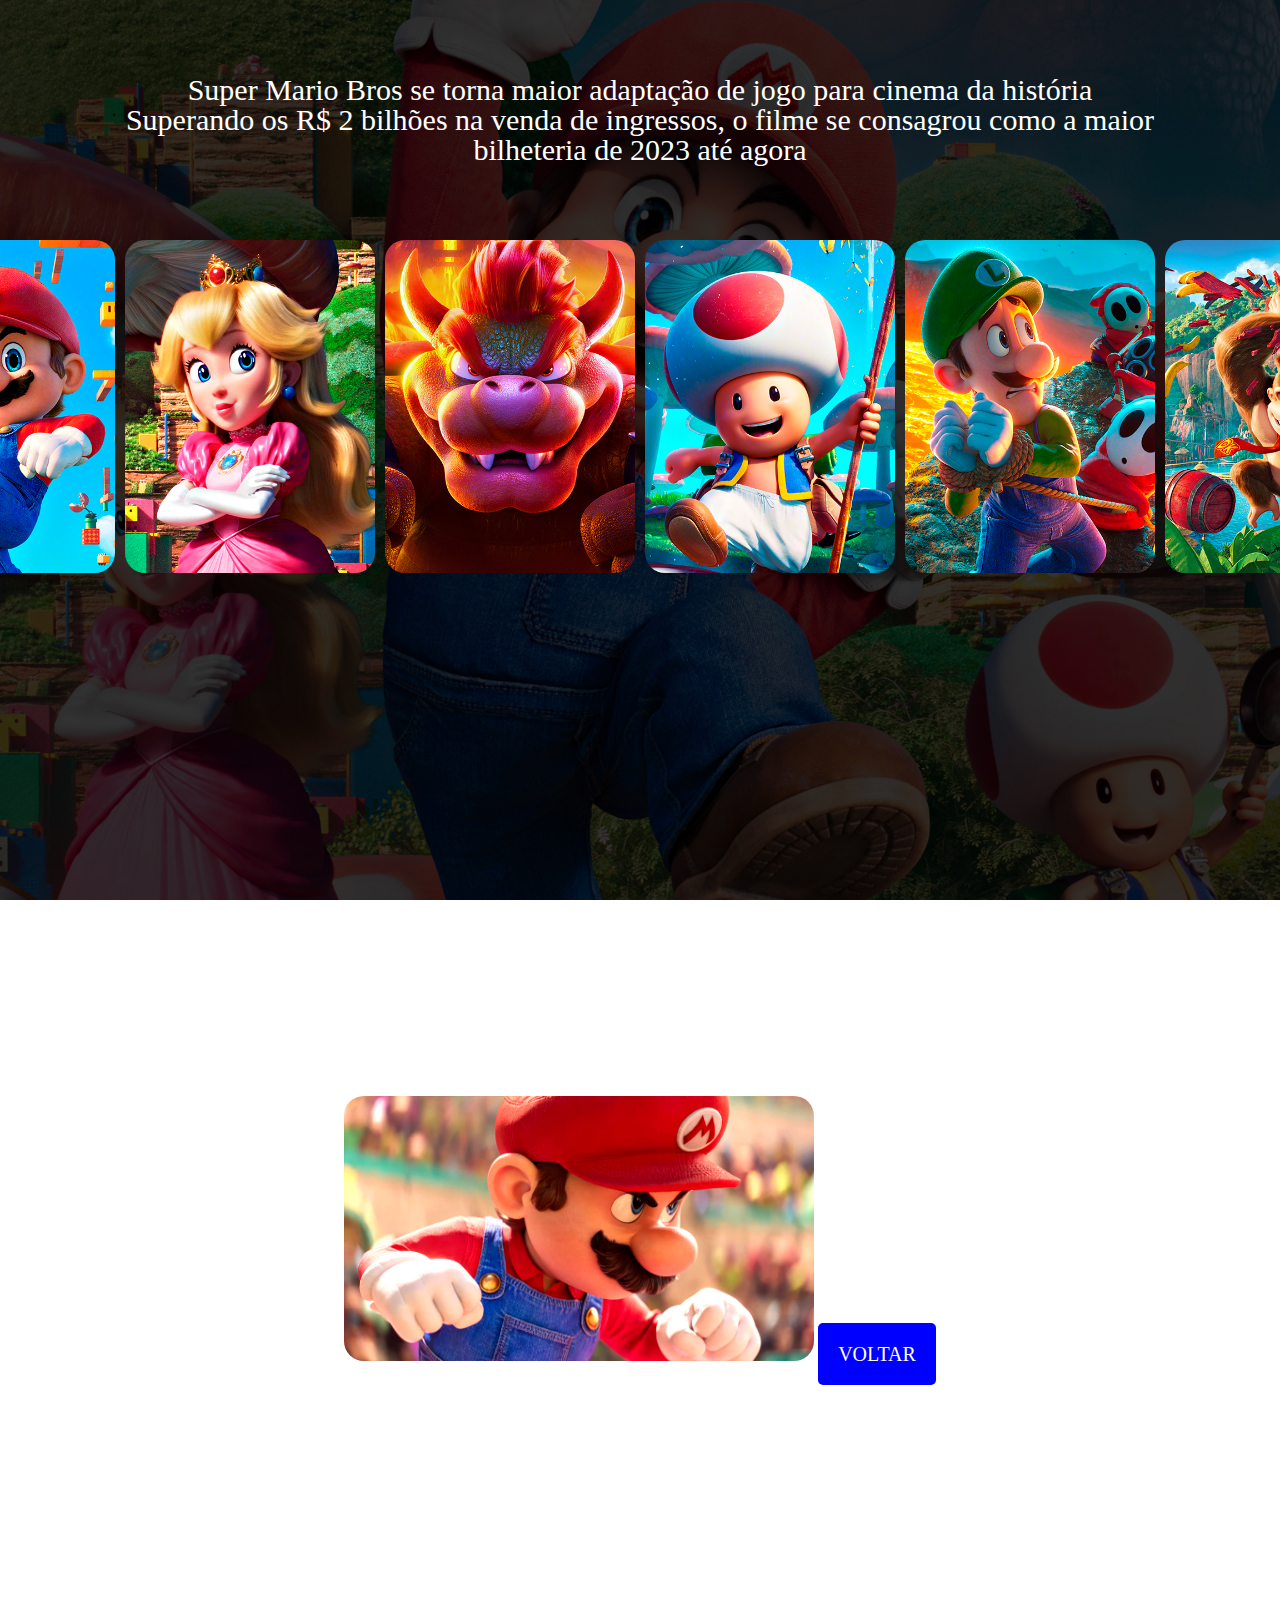
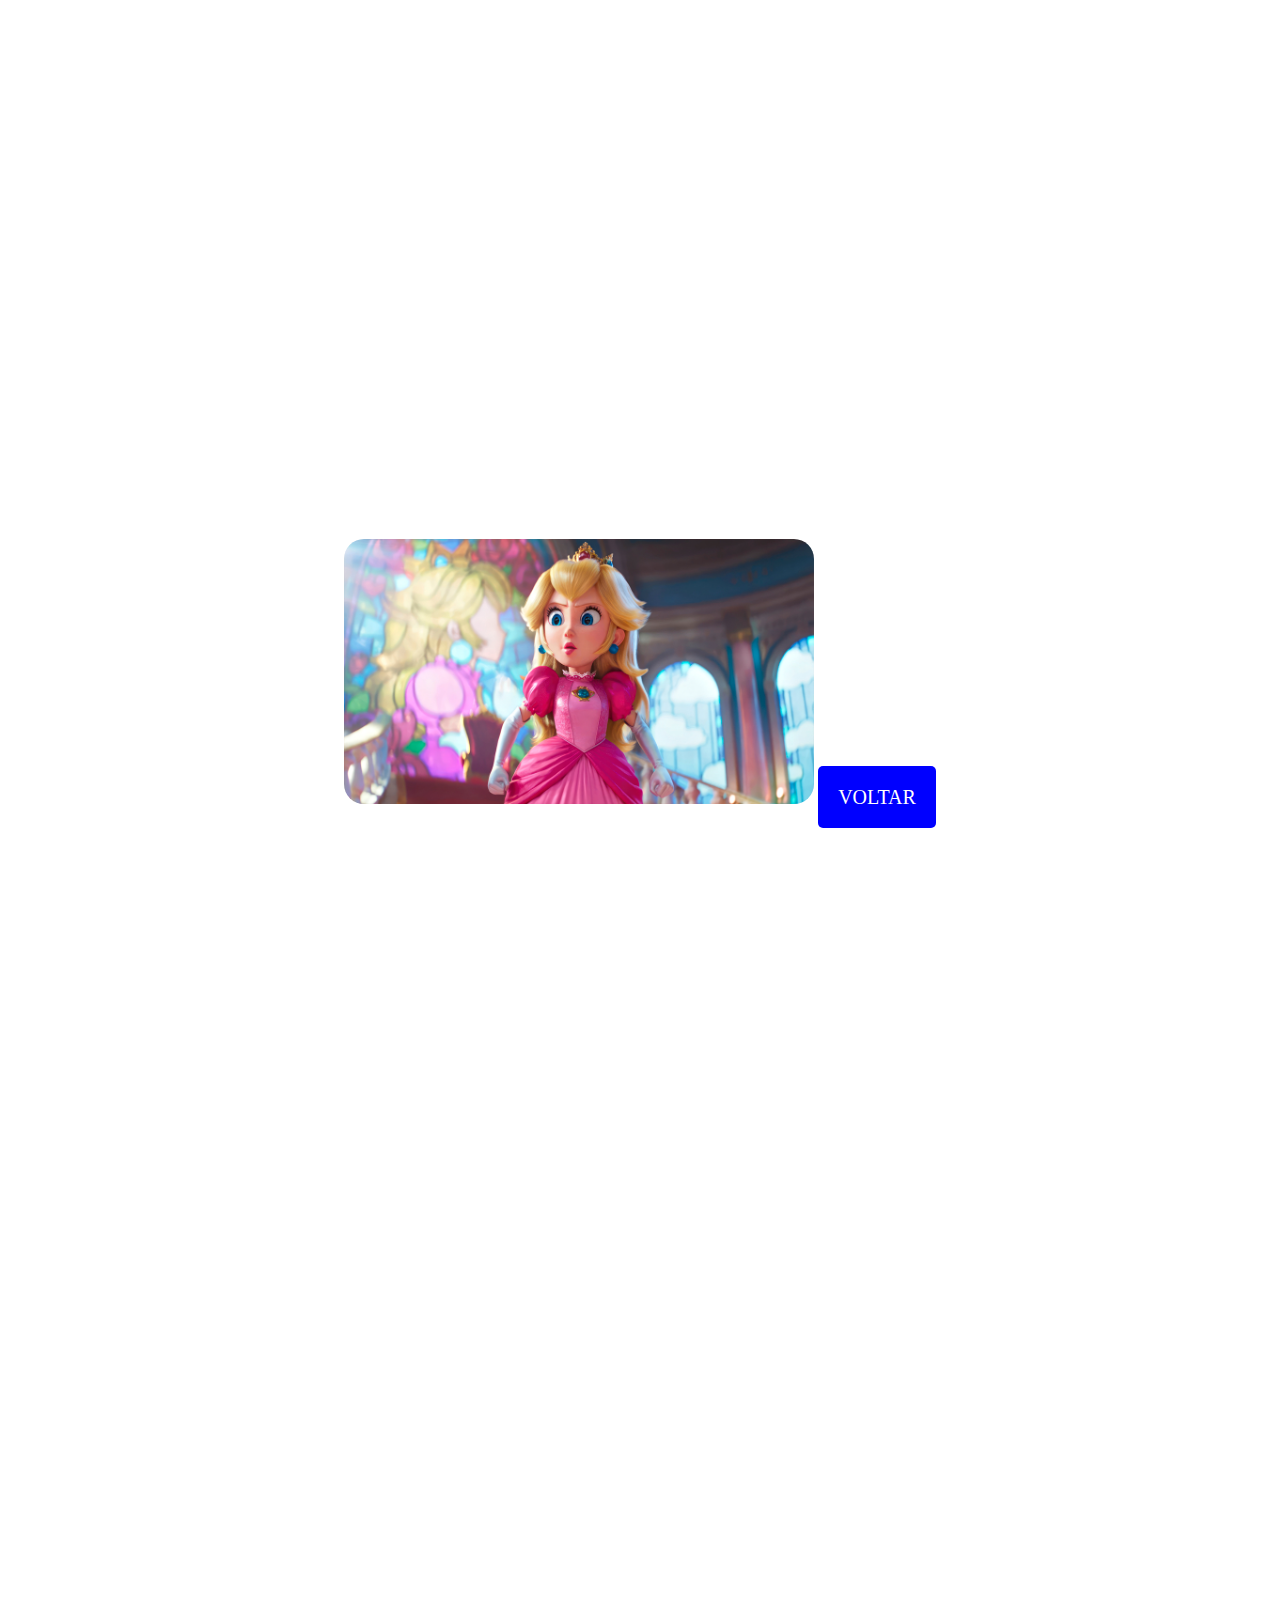
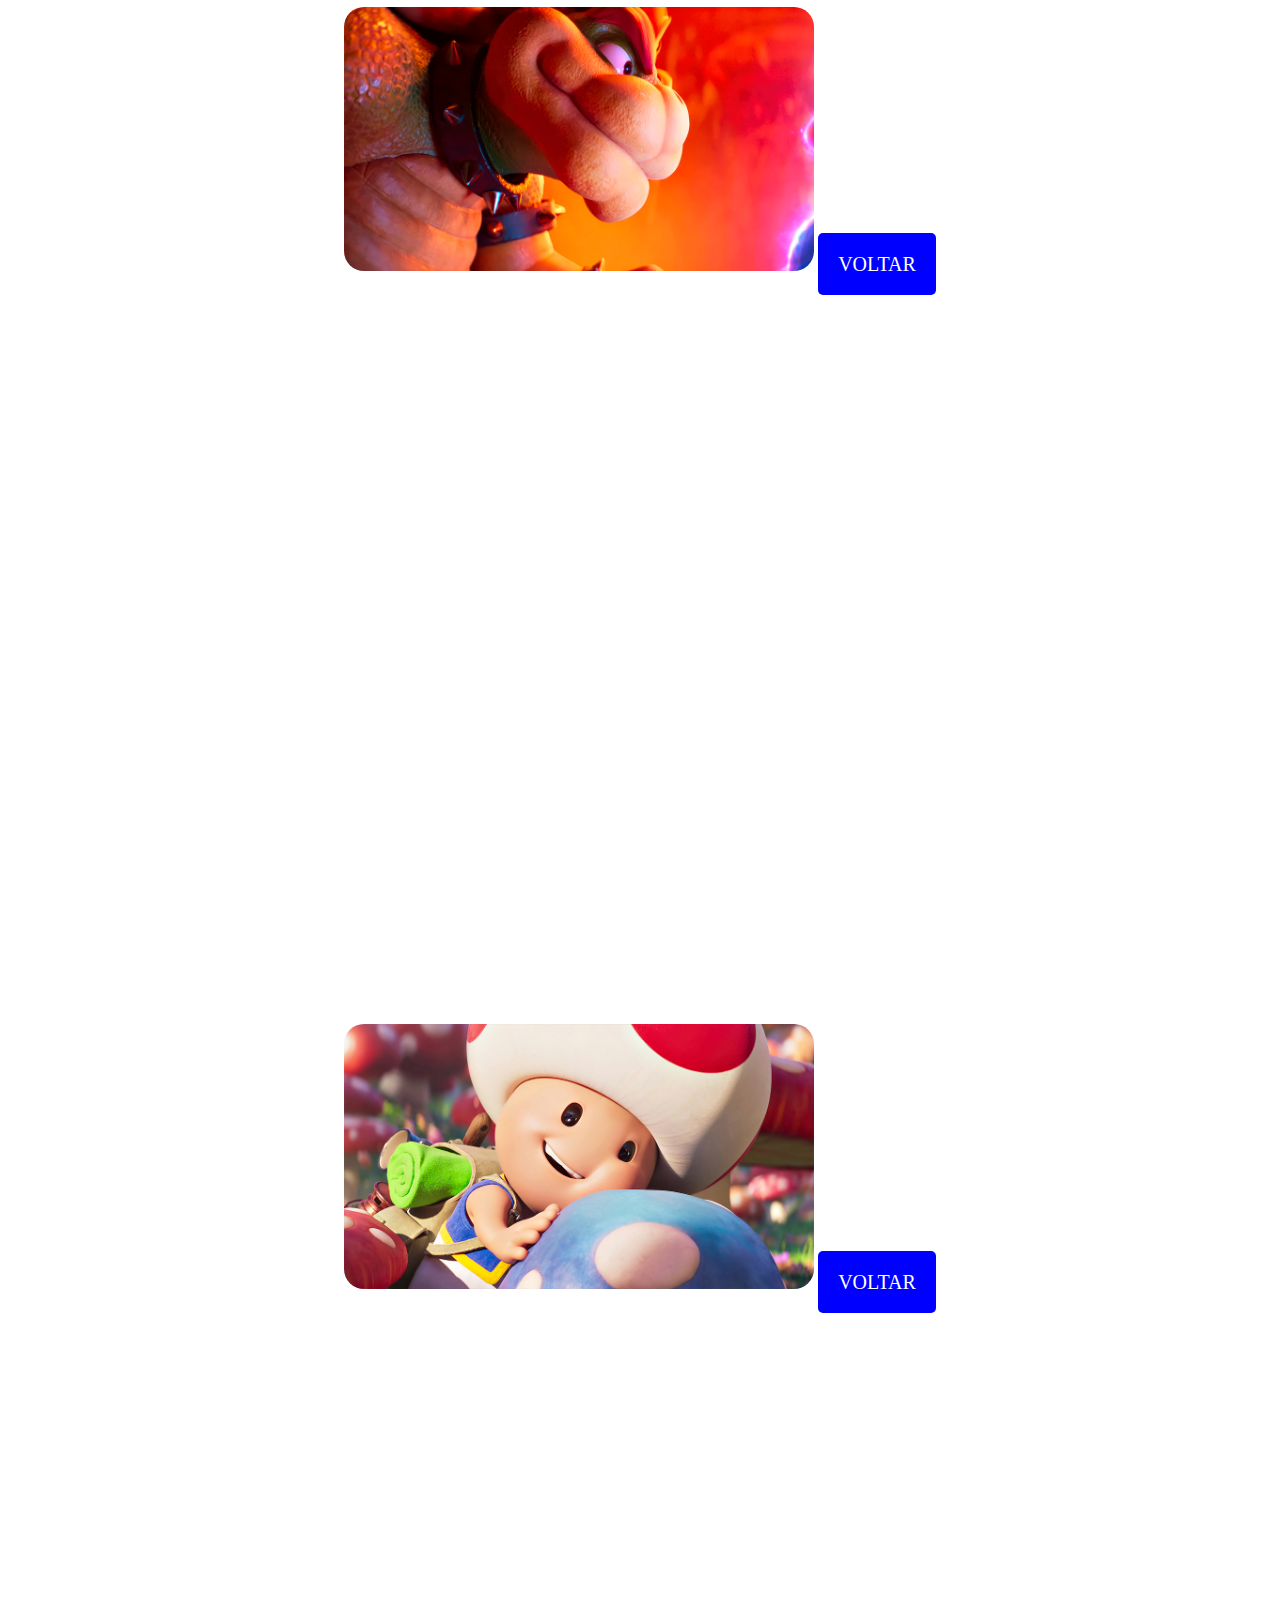
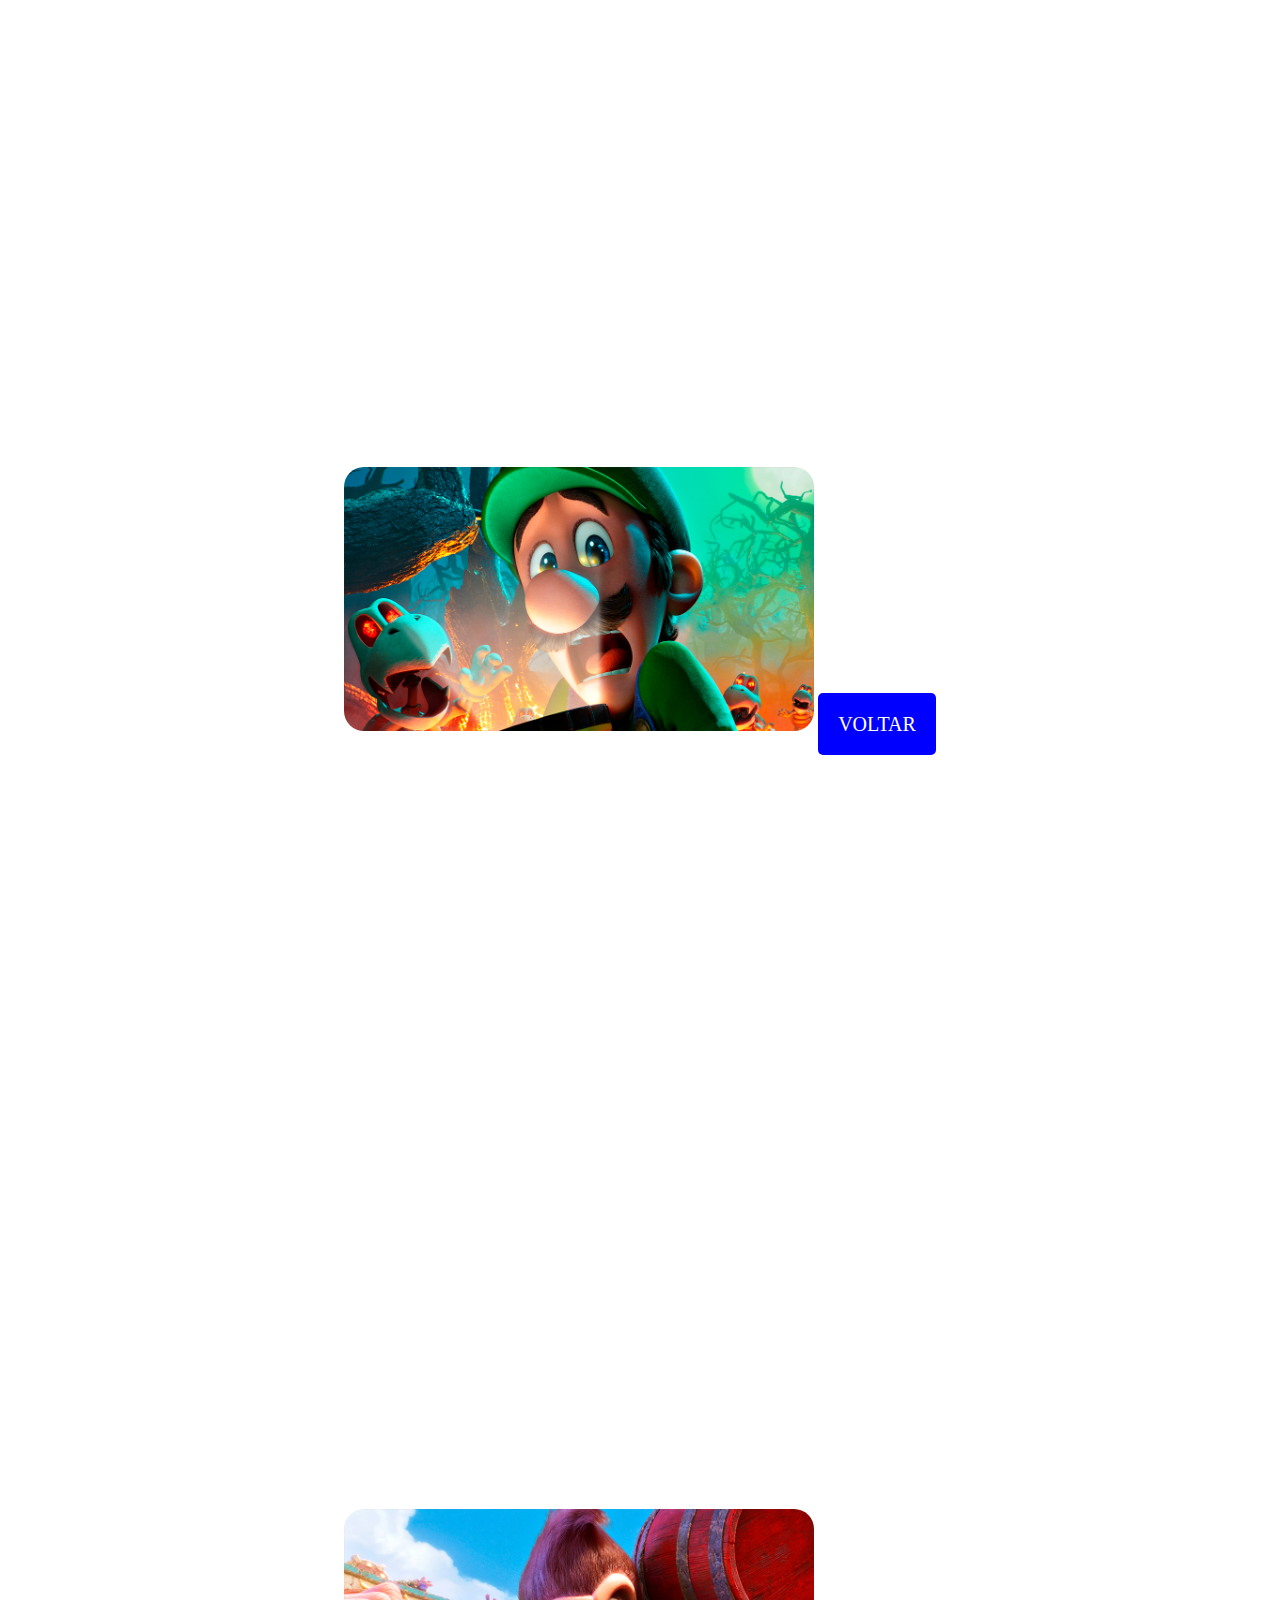
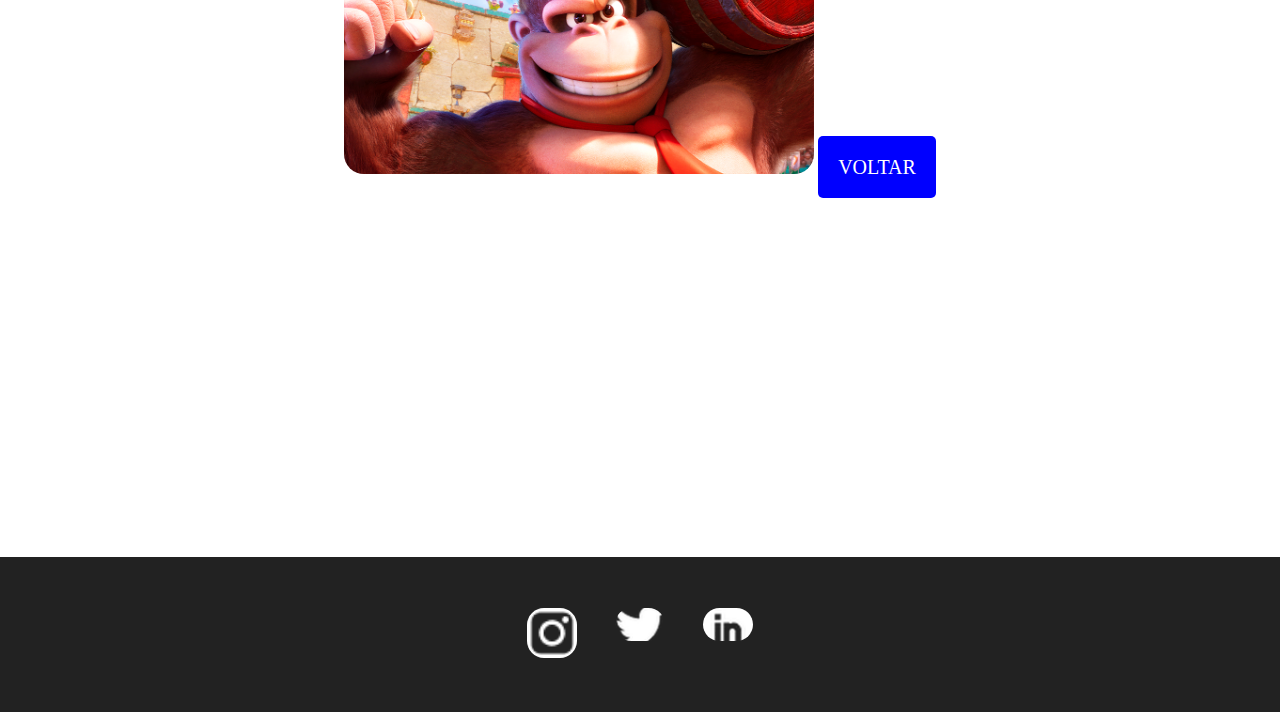
==== index.html @ dc565cfc "Add files via upload" ====
<!DOCTYPE html>
<html lang="pt-br">

<head>
    <meta charset="UTF-8">
    <meta http-equiv="X-UA-Compatible" content="IE=edge">
    <meta name="viewport" content="width=device-width, initial-scale=1.0">
    <title>Super Mario Bros</title>
    <link rel="stylesheet" href="style.css">
    <link rel="stylesheet" href="reset.css">
    <link rel="icon" href="mario_icon.png">
</head>

<body>

    <div class="mario" id="principal"> 
        <h1>Super Mario Bros se torna maior adaptação de jogo para cinema da história</h1>

        <h2> Superando os R$ 2 bilhões na venda de ingressos, o filme se consagrou como a maior bilheteria de 2023 até
            agora</h2>
    </div>

    <div class="imagens">
        <div>
        <a href="#mario"> <img src="mario.jpg" alt="" /></a>
        </div>
        <div>
            <a href="#peach"><img src="peach.jpg" alt="" /></a>
        </div>
        <div>
            <a href="#browser"><img src="browser.jpg" alt="" /></a>
        </div>
        <div>
            <a href="#toad"><img src="toad.jpg" alt="" /></a>
        </div>
        <div>
            <a href="#luigi"><img src="luigi.jpg" alt="" /></a>
        </div>
    <div>
        <a href="#donkey"> <img src="donkey.jpg" alt=""></a>
            </div>
    </div>

   
    <div class="persona" id="mario">
        <h1>MÁRIO</h1>
        <img src="mario_2.jpg" alt="" />
        <a href="#principal">VOLTAR</a>
    <P>Mario é o protagonista da série Mario Bros. Ele é um encanador corajoso e destemido que embarca em várias aventuras para salvar o Reino dos Cogumelos e resgatar a Princesa Peach. Mario é conhecido por seu boné vermelho, macacão azul e bigode espesso. Ele é um personagem versátil, capaz de pular em plataformas, derrotar inimigos e coletar power-ups para ganhar habilidades especiais. Mario é carismático, determinado e está sempre pronto para enfrentar desafios. Ele se tornou um ícone dos videogames e é amado por milhões de fãs ao redor do mundo.</P>
    </div>


    <div class="persona" id="peach">
        <h1>PRINCESA PEACH</h1>
        <img src="peach_2.jpg" alt="" />
        <a href="#principal">VOLTAR</a>
        <P> A Princesa Peach é uma personagem fundamental na série Mario Bros. Ela é a governante do Reino dos Cogumelos e constantemente se encontra em apuros, sendo sequestrada pelo vilão Bowser. Peach é retratada como uma princesa graciosa e gentil, com longos cabelos loiros e um vestido rosa icônico. Apesar de sua aparente vulnerabilidade, ela também mostra uma grande determinação e coragem ao enfrentar os desafios que surgem em seu caminho. A Princesa Peach é uma personagem carismática, amada por sua personalidade doce e por ser uma figura central na narrativa, além de ser um símbolo de esperança para Mario e Luigi em suas missões de resgate.</P>
    </div>

    <div class="persona" id="browser">
        <h1>BOWSER</h1>
        <img src="browser_2.jpg" alt="" />
        <a href="#principal">VOLTAR</a>
        <p>Bowser, também conhecido como Rei Koopa, é o principal antagonista da série Mario Bros. Ele é um grande e poderoso Koopa Troopa, com casco e chifres pontiagudos. Bowser é o líder do exército de Koopas e está constantemente tentando conquistar o Reino dos Cogumelos e sequestrar a Princesa Peach. Ele é conhecido por sua força física, habilidades de respirar fogo e por sua natureza malvada. Bowser é um adversário formidável, mas Mario e seus amigos sempre encontram uma maneira de derrotá-lo e salvar o reino.</p>
    </div>

    <div class="persona" id="toad">
        <h1>TOAD</h1>
        <img src="toad_2.jpg" alt="" />
        <a href="#principal">VOLTAR</a>
        <p> Toad é um personagem leal e corajoso da série Mario Bros. Ele é um cogumelo antropomórfico e é conhecido por sua aparência distintiva com um boné e colete. Toad é frequentemente retratado como um auxiliar de confiança de Mario e Luigi, fornecendo informações úteis e oferecendo suporte em suas aventuras. Ele é rápido e ágil, e muitas vezes é encarregado de tarefas importantes para ajudar seus amigos. Apesar de sua estatura pequena, Toad é destemido e está sempre disposto a enfrentar desafios para proteger o Reino dos Cogumelos.</p>
    </div>

    <div class="persona" id="luigi">
        <h1>LUIGI</h1>
        <img src="luigi_2.jpg" alt="" />
        <a href="#principal">VOLTAR</a>
        <p>Luigi é o irmão de Mario e um personagem coadjuvante na série Mario Bros. Ele compartilha muitas semelhanças com Mario em termos de aparência, mas é retratado como um pouco mais alto e magro. Luigi muitas vezes acompanha Mario em suas aventuras e é conhecido por seu salto alto e habilidades acrobáticas. Ele é retratado como um personagem tímido e medroso, mas, no fundo, possui uma grande coragem e determinação para ajudar seu irmão e salvar o reino. Luigi é um personagem adorável e muitos fãs apreciam sua personalidade única.</p>
    </div>

    <div class="persona" id="donkey">
        <h1>DONKEY KONG</h1>
        <img src="donkey_2.jpg" alt="" />
        <a href="#principal">VOLTAR</a>
        <p> Donkey Kong é um personagem icônico da série de jogos Mario Bros. Ele é um gorila poderoso e também é conhecido como o líder dos Kong. Inicialmente, Donkey Kong era um vilão, sequestrando a Princesa Peach, mas ao longo do tempo, ele se tornou um herói e aliado de Mario. Donkey Kong é forte, ágil e usa sua força para superar obstáculos e derrotar inimigos. Ele é conhecido por suas habilidades de escalada e por usar barris como armas. Donkey Kong é um personagem carismático e adorado pelos fãs.
        </p>
    </div>



    <footer class="footer">
        <div class="footer-social">
        <a href="https://www.instagram.com/elvertoni/" target="_blank"> 
            <img src="insta.png" alt="instagram logo">
         </a>
        
        <a href="#">
       <img src="Group.png" alt="instagram logo">
        </a>
        <a href="https://www.linkedin.com/in/elvertoni/" target="_blank"> 
            <img src="Linkedin.png" alt="instagram logo">
        </a>
        
    </div>
       
        </footer>

</body>

</html>
---- style.css ----
body{
    background: url(pag_01_fundo.jpg);
   width: 100vw;
   height: 100vh;
   background-position: center;
   background-size: cover;
   background-attachment: fixed;
   margin-bottom: 200px;
}

.mario {
   color: white;
   text-align: center;
   font-family: Bebas Neue, cursive;
   font-size: 30px;
   margin: 50px;
   padding: 25px;


}

h1 {
    font-size:40px ;
    padding:10px ;
    color: white;
    padding-top: 5px;
    font-family: 'sigma' ,cursive; 
}

h2 {
    font-size:40px ;
    padding:50px ;
}

img {
    width: 250px;
    border-radius: 20px;
}

img:hover{
    width: 280px;
    vertical-align: auto; 
}

.imagens {
    display: flex;
    justify-content: center;
    gap: 10px;
    border-radius: 50px;
    vertical-align: auto;
    align-items: center;
}

.persona {
    color: white;
    margin: 150px;
    text-align: center;
    padding: 20px;
}

.persona h1 {
    margin-top: 300px;
    font-size: 50px;
    text-align: center;
    font-family: 'bebas neue' ,cursive;
}

.persona p {
    text-align: justify;
    font-size: 25px;
    font-family: 'sigma', cursive;
    color: white;
    margin: 10px;
    padding-top: 40px;
   text-align: center;
}

.persona a {
    font-size: 20px;
    text-decoration: none;
    color: white;
    background-color: blue;
    border-radius: 5px;
    padding: 20px;
    text-align: center;
    }
   
    .persona img { 
        width: 50%; 
        border-radius: 20px;
    }

.botao {
    display: flex;
    justify-content: center;
    align-items: center;
    width: 10%;
    background-color: black;
    border-radius: 10px;
}

.botao a {
    text-decoration: none;
    color: white;
    font-size: 16px;
    font-family: 'Bebas Neue', cursive;
    text-align: center;
    padding: 10px;
}

.botao img {
    display: flex;
    justify-content: center;
    align-items: center;
    margin-left: auto;
    margin-right: auto;
    width: 80%;
    padding: 10px;
}

.botao:hover {
    display: flex;
    justify-content: center;
    align-items: center;
    width: 12%;
    text-align: center;
    background-color: black;
    border-radius: 10px;
    box-shadow: 2px 2px 10px #000000;
}

.abertura{
    background: url(abertura.jpg);
    background-size: 100%;
}

.pag1 {
    display: flex;
    justify-content: center;
    align-items: center;
    width: 100%;
    border-radius: 10px;
}

.pag1 a {
    text-decoration: none;
    color: white;
    font-size: 16px;
    font-family: 'Bebas Neue', cursive;
    text-align: center;
    padding: 10px;
}

.pag1 img {
    display: flex;
    justify-content: center;
    align-items: center;
    margin-left: auto;
    margin-right: auto;
    width: 80%;
    padding: 30px;
    margin-top: 75%;
    
}

.pag1 img:hover {
    width: 300px;
    box-shadow: #705252;
}

.footer {
    font-family: "Bebas Neue"
    cursive;
    font-size: 20px;
    background-color: rgb(34, 34, 34 );
    color: white;
    display: flex;
    align-items: center;
    justify-content: center;
    padding: 3rem;
    max-width: 96rem;
    margin: 0 auto;
    flex-direction: column;
    }
    
    .footer img {
    width: 50px;
    padding: 3px;
    }
    
    .footer-social {
    display: flex;
    gap: 2rem;
    }
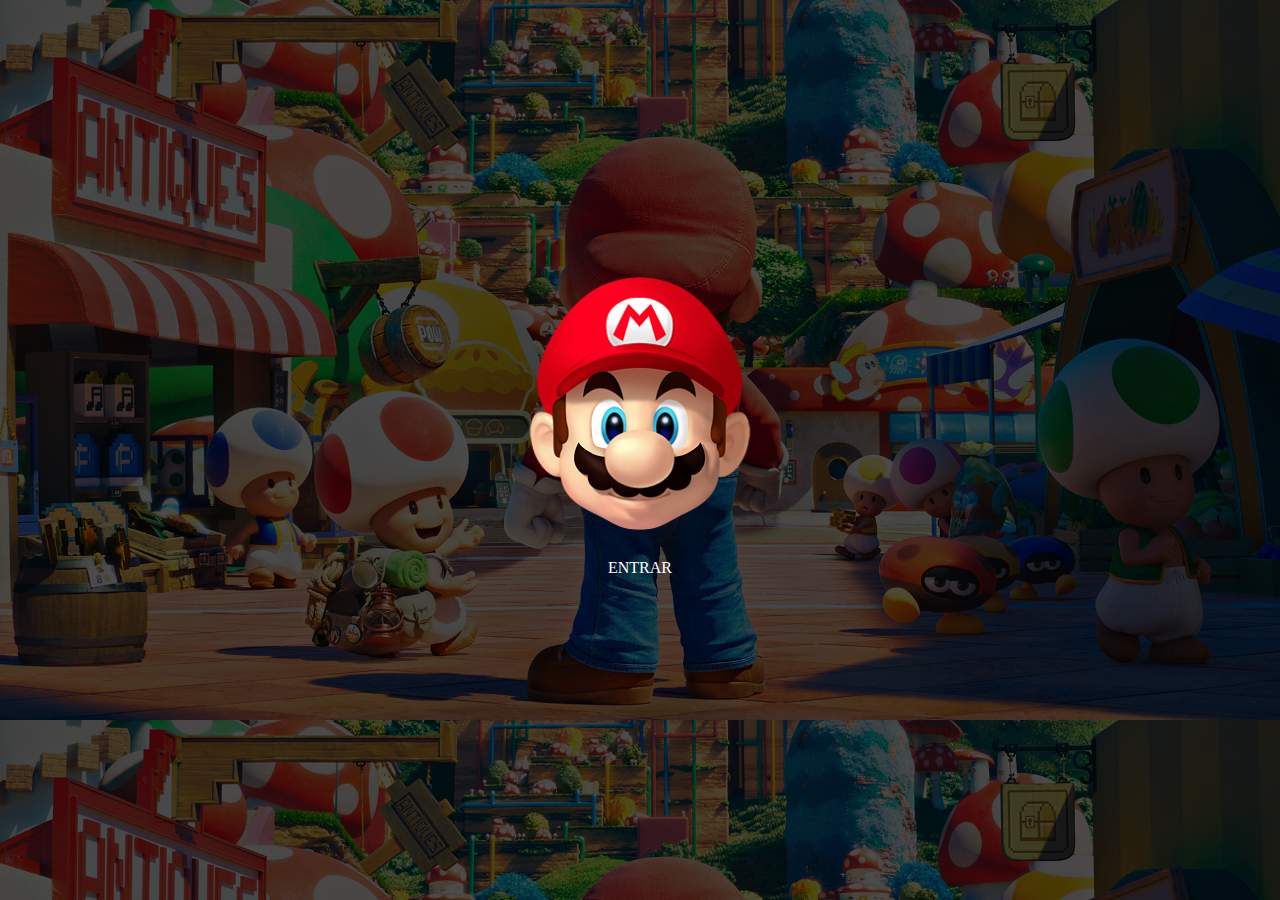
==== commit 6191c2c0: "alterando nome dos arquivos" ====
--- a/index.html
+++ b/index.html
@@ -5,105 +5,17 @@
     <meta charset="UTF-8">
     <meta http-equiv="X-UA-Compatible" content="IE=edge">
     <meta name="viewport" content="width=device-width, initial-scale=1.0">
-    <title>Super Mario Bros</title>
+    <title>abertura</title>
     <link rel="stylesheet" href="style.css">
     <link rel="stylesheet" href="reset.css">
     <link rel="icon" href="mario_icon.png">
+
 </head>
 
-<body>
-
-    <div class="mario" id="principal"> 
-        <h1>Super Mario Bros se torna maior adaptação de jogo para cinema da história</h1>
-
-        <h2> Superando os R$ 2 bilhões na venda de ingressos, o filme se consagrou como a maior bilheteria de 2023 até
-            agora</h2>
+<body class="abertura">
+    <div class="pag1">
+        <a href="abertura_ok.html"> <img src="mario_icon.png">ENTRAR</a>
     </div>
-
-    <div class="imagens">
-        <div>
-        <a href="#mario"> <img src="mario.jpg" alt="" /></a>
-        </div>
-        <div>
-            <a href="#peach"><img src="peach.jpg" alt="" /></a>
-        </div>
-        <div>
-            <a href="#browser"><img src="browser.jpg" alt="" /></a>
-        </div>
-        <div>
-            <a href="#toad"><img src="toad.jpg" alt="" /></a>
-        </div>
-        <div>
-            <a href="#luigi"><img src="luigi.jpg" alt="" /></a>
-        </div>
-    <div>
-        <a href="#donkey"> <img src="donkey.jpg" alt=""></a>
-            </div>
-    </div>
-
-   
-    <div class="persona" id="mario">
-        <h1>MÁRIO</h1>
-        <img src="mario_2.jpg" alt="" />
-        <a href="#principal">VOLTAR</a>
-    <P>Mario é o protagonista da série Mario Bros. Ele é um encanador corajoso e destemido que embarca em várias aventuras para salvar o Reino dos Cogumelos e resgatar a Princesa Peach. Mario é conhecido por seu boné vermelho, macacão azul e bigode espesso. Ele é um personagem versátil, capaz de pular em plataformas, derrotar inimigos e coletar power-ups para ganhar habilidades especiais. Mario é carismático, determinado e está sempre pronto para enfrentar desafios. Ele se tornou um ícone dos videogames e é amado por milhões de fãs ao redor do mundo.</P>
-    </div>
-
-
-    <div class="persona" id="peach">
-        <h1>PRINCESA PEACH</h1>
-        <img src="peach_2.jpg" alt="" />
-        <a href="#principal">VOLTAR</a>
-        <P> A Princesa Peach é uma personagem fundamental na série Mario Bros. Ela é a governante do Reino dos Cogumelos e constantemente se encontra em apuros, sendo sequestrada pelo vilão Bowser. Peach é retratada como uma princesa graciosa e gentil, com longos cabelos loiros e um vestido rosa icônico. Apesar de sua aparente vulnerabilidade, ela também mostra uma grande determinação e coragem ao enfrentar os desafios que surgem em seu caminho. A Princesa Peach é uma personagem carismática, amada por sua personalidade doce e por ser uma figura central na narrativa, além de ser um símbolo de esperança para Mario e Luigi em suas missões de resgate.</P>
-    </div>
-
-    <div class="persona" id="browser">
-        <h1>BOWSER</h1>
-        <img src="browser_2.jpg" alt="" />
-        <a href="#principal">VOLTAR</a>
-        <p>Bowser, também conhecido como Rei Koopa, é o principal antagonista da série Mario Bros. Ele é um grande e poderoso Koopa Troopa, com casco e chifres pontiagudos. Bowser é o líder do exército de Koopas e está constantemente tentando conquistar o Reino dos Cogumelos e sequestrar a Princesa Peach. Ele é conhecido por sua força física, habilidades de respirar fogo e por sua natureza malvada. Bowser é um adversário formidável, mas Mario e seus amigos sempre encontram uma maneira de derrotá-lo e salvar o reino.</p>
-    </div>
-
-    <div class="persona" id="toad">
-        <h1>TOAD</h1>
-        <img src="toad_2.jpg" alt="" />
-        <a href="#principal">VOLTAR</a>
-        <p> Toad é um personagem leal e corajoso da série Mario Bros. Ele é um cogumelo antropomórfico e é conhecido por sua aparência distintiva com um boné e colete. Toad é frequentemente retratado como um auxiliar de confiança de Mario e Luigi, fornecendo informações úteis e oferecendo suporte em suas aventuras. Ele é rápido e ágil, e muitas vezes é encarregado de tarefas importantes para ajudar seus amigos. Apesar de sua estatura pequena, Toad é destemido e está sempre disposto a enfrentar desafios para proteger o Reino dos Cogumelos.</p>
-    </div>
-
-    <div class="persona" id="luigi">
-        <h1>LUIGI</h1>
-        <img src="luigi_2.jpg" alt="" />
-        <a href="#principal">VOLTAR</a>
-        <p>Luigi é o irmão de Mario e um personagem coadjuvante na série Mario Bros. Ele compartilha muitas semelhanças com Mario em termos de aparência, mas é retratado como um pouco mais alto e magro. Luigi muitas vezes acompanha Mario em suas aventuras e é conhecido por seu salto alto e habilidades acrobáticas. Ele é retratado como um personagem tímido e medroso, mas, no fundo, possui uma grande coragem e determinação para ajudar seu irmão e salvar o reino. Luigi é um personagem adorável e muitos fãs apreciam sua personalidade única.</p>
-    </div>
-
-    <div class="persona" id="donkey">
-        <h1>DONKEY KONG</h1>
-        <img src="donkey_2.jpg" alt="" />
-        <a href="#principal">VOLTAR</a>
-        <p> Donkey Kong é um personagem icônico da série de jogos Mario Bros. Ele é um gorila poderoso e também é conhecido como o líder dos Kong. Inicialmente, Donkey Kong era um vilão, sequestrando a Princesa Peach, mas ao longo do tempo, ele se tornou um herói e aliado de Mario. Donkey Kong é forte, ágil e usa sua força para superar obstáculos e derrotar inimigos. Ele é conhecido por suas habilidades de escalada e por usar barris como armas. Donkey Kong é um personagem carismático e adorado pelos fãs.
-        </p>
-    </div>
-
-
-
-    <footer class="footer">
-        <div class="footer-social">
-        <a href="https://www.instagram.com/elvertoni/" target="_blank"> 
-            <img src="insta.png" alt="instagram logo">
-         </a>
-        
-        <a href="#">
-       <img src="Group.png" alt="instagram logo">
-        </a>
-        <a href="https://www.linkedin.com/in/elvertoni/" target="_blank"> 
-            <img src="Linkedin.png" alt="instagram logo">
-        </a>
-        
-    </div>
-       
-        </footer>
 
 </body>
 
